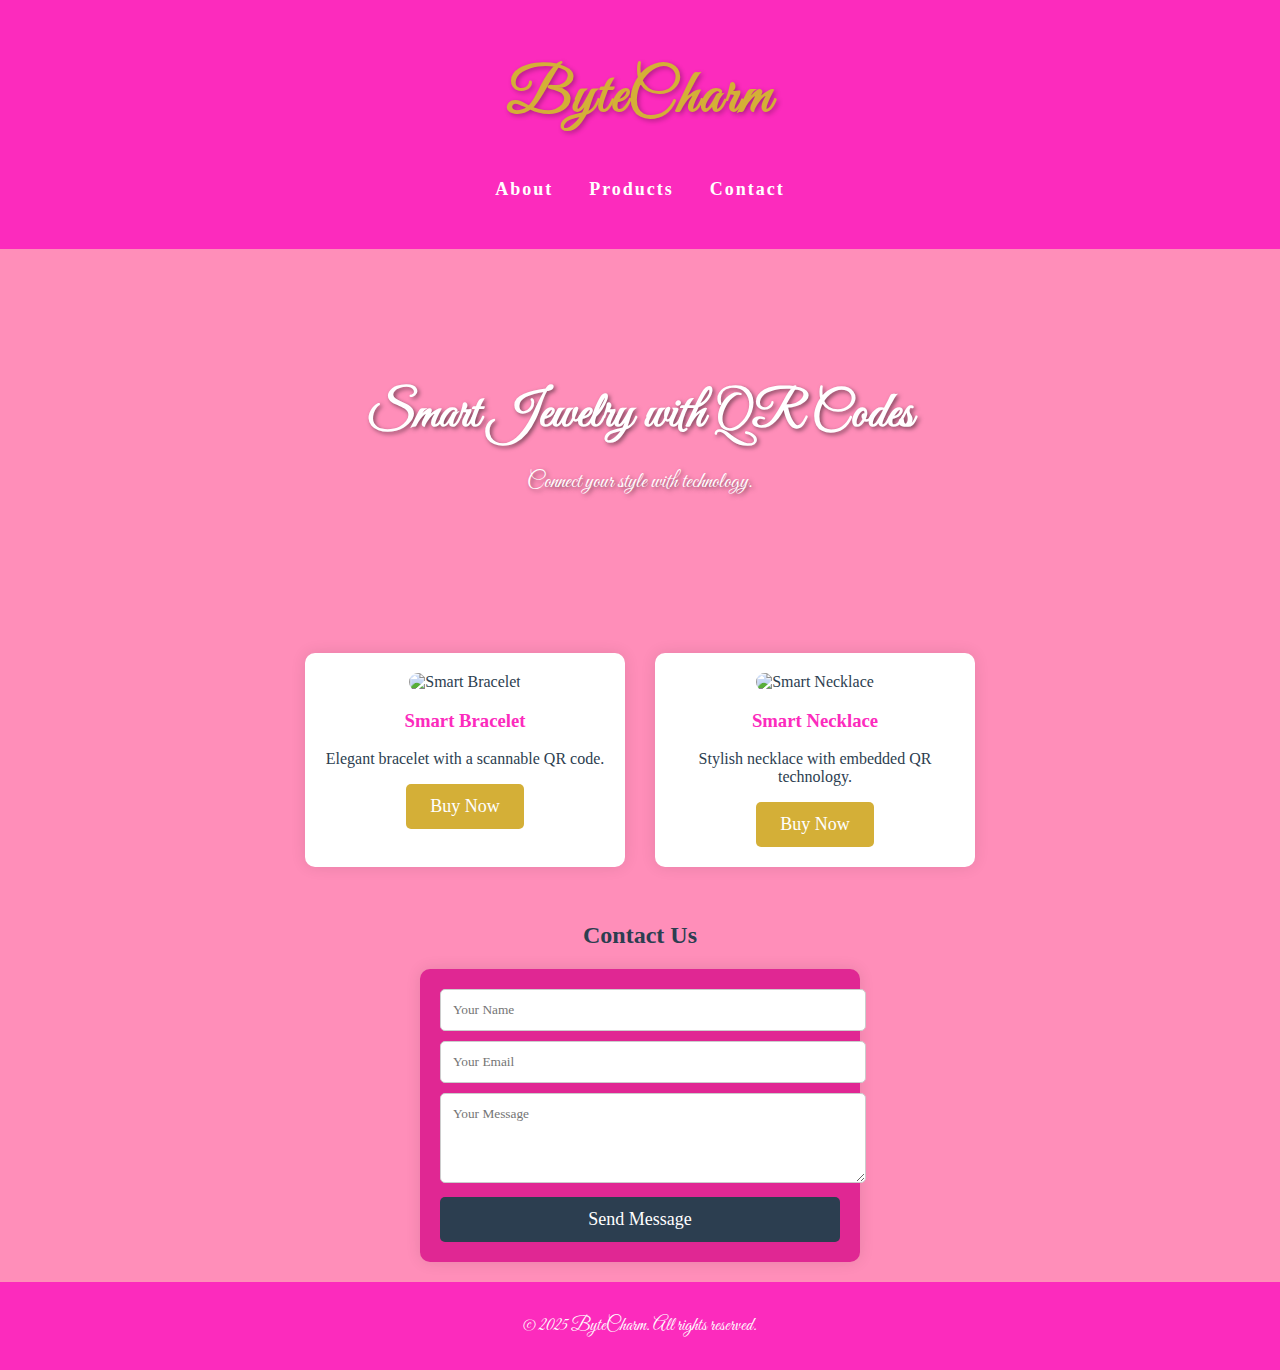
==== index.html @ 336fe4c7 "Add files via upload" ====
<!DOCTYPE html>
<html lang="en">
<head>
    <meta charset="UTF-8">
    <meta name="viewport" content="width=device-width, initial-scale=1.0">
    <title>ByteCharm - Smart Jewelry</title>
    <link rel="stylesheet" href="style.css">
</head>
<body>

    <header>
        <h1>ByteCharm</h1>
        <nav>
            <ul>
                <li><a href="about.html" target="_blank">About</a></li>
                <li><a href="#products">Products</a></li>
                <li><a href="#contact">Contact</a></li>
            </ul>
        </nav>
    </header>

    <section class="hero">
        <h1>Smart Jewelry with QR Codes</h1>
        <p>Connect your style with technology.</p>
    </section>

    <section id="products" class="products">
        <div class="product">
            <img src="https://source.unsplash.com/300x300/?bracelet" alt="Smart Bracelet">
            <h3>Smart Bracelet</h3>
            <p>Elegant bracelet with a scannable QR code.</p>
            <button>Buy Now</button>
        </div>
        <div class="product">
            <img src="https://source.unsplash.com/300x300/?necklace" alt="Smart Necklace">
            <h3>Smart Necklace</h3>
            <p>Stylish necklace with embedded QR technology.</p>
            <button>Buy Now</button>
        </div>
    </section>

    <section id="contact">
        <h2>Contact Us</h2>
        <form>
            <input type="text" placeholder="Your Name" required>
            <input type="email" placeholder="Your Email" required>
            <textarea placeholder="Your Message" rows="4"></textarea>
            <button class="submit-btn">Send Message</button>
        </form>
    </section>

    <footer>
        <p>&copy; 2025 ByteCharm. All rights reserved.</p>
    </footer>

</body>
</html>
---- style.css ----
@import url('https://fonts.googleapis.com/css2?family=Great+Vibes&display=swap');
/* General Styles */
body {
    font-family: 'Poppins', sans-serif;
    margin: 0;
    padding: 0;
    text-align: center;
    background-color: #f9f9f9;
    color: #333;
}

/* Header */
header {
    background-color: #2C3E50;
    color: white;
    padding: 20px;
    font-size: 24px;
}

nav ul {
    list-style-type: none;
    padding: 0;
}

nav ul li {
    display: inline;
    margin: 0 15px;
}

nav a {
    color: white;
    text-decoration: none;
    font-weight: bold;
}

/* Hero Section */
.hero {
    background: url('https://source.unsplash.com/1600x900/?jewelry') no-repeat center;
    background-size: cover;
    color: white;
    padding: 80px 20px;
    text-shadow: 2px 2px 4px rgba(0, 0, 0, 0.5);
}

.hero h1 {
    font-size: 40px;
    margin-bottom: 10px;
}

.hero p {
    font-size: 18px;
}

/* Product Cards */
.products {
    display: flex;
    flex-wrap: wrap;
    justify-content: center;
    padding: 20px;
}

.product {
    background: white;
    padding: 20px;
    margin: 15px;
    width: 250px;
    border-radius: 10px;
    box-shadow: 0 0 10px rgba(0, 0, 0, 0.1);
    text-align: center;
}

.product img {
    width: 100%;
    border-radius: 10px;
}

.product h3 {
    color: #2C3E50;
}

button {
    background-color: #E74C3C;
    color: white;
    padding: 10px 20px;
    border: none;
    cursor: pointer;
    border-radius: 5px;
    font-size: 16px;
}

button:hover {
    background-color: #C0392B;
}

/* Contact Form */
form {
    max-width: 400px;
    margin: auto;
    background: white;
    padding: 20px;
    border-radius: 10px;
    box-shadow: 0 0 10px rgba(0, 0, 0, 0.1);
}

input, textarea {
    width: 100%;
    margin-bottom: 10px;
    padding: 10px;
    border: 1px solid #ccc;
    border-radius: 5px;
}

button.submit-btn {
    width: 100%;
    background-color: #2C3E50;
}

/* Footer */
footer {
    background-color: #2C3E50;
    color: white;
    padding: 10px;
    margin-top: 20px;
}
/* Fade-in animation */
@keyframes fadeIn {
    from {
        opacity: 0;
        transform: translateY(20px);
    }
    to {
        opacity: 1;
        transform: translateY(0);
    }
}

/* Scale animation for buttons */
@keyframes buttonHover {
    0% {
        transform: scale(1);
    }
    50% {
        transform: scale(1.1);
    }
    100% {
        transform: scale(1);
    }
}

/* Apply fade-in animation to sections */
.hero, .products, #contact {
    animation: fadeIn 1.5s ease-in-out;
}

/* Smooth hover effect for buttons */
button {
    transition: background-color 0.3s ease, transform 0.3s ease;
}

button:hover {
    background-color: #C0392B;
    animation: buttonHover 0.4s ease-in-out;
}

/* Add a hover animation for product cards */
.product {
    transition: transform 0.3s ease-in-out, box-shadow 0.3s ease-in-out;
}

.product:hover {
    transform: translateY(-10px);
    box-shadow: 0 10px 20px rgba(0, 0, 0, 0.2);
}

/* Slide-in effect for header */
header {
    animation: fadeIn 1s ease-in-out;
}

/* Floating effect for hero text */
.hero h1 {
    animation: floatText 3s infinite alternate ease-in-out;
}

@keyframes floatText {
    from {
        transform: translateY(0);
    }
    to {
        transform: translateY(-5px);
    }
}
/* Import a cursive font from Google Fonts */
@import url('https://fonts.googleapis.com/css2?family=Great+Vibes&family=Playfair+Display:wght@400;700&display=swap');

/* Classy color scheme */
:root {
    --primary-color: #fc2bbd; /* Elegant dark blue */
    --accent-color: #D4AF37; /* Gold */
    --background-color: #ff8eb9; /* Soft cream */
    --text-color: #2C3E50; /* Dark text */
}

/* Apply background and font styles */
body {
    font-family: 'Playfair Display', serif;
    background-color: var(--background-color);
    color: var(--text-color);
    margin: 0;
    padding: 0;
    text-align: center;
}

/* Header */
header {
    background-color: var(--primary-color);
    color: white;
    padding: 20px;
    font-size: 24px;
    font-family: 'Great Vibes', cursive;
    letter-spacing: 2px;
}

/* Navigation */
nav ul {
    list-style-type: none;
    padding: 0;
}

nav ul li {
    display: inline;
    margin: 0 15px;
}

nav a {
    color: white;
    text-decoration: none;
    font-weight: bold;
    font-size: 18px;
    font-family: 'Playfair Display', serif;
}

/* Hero Section */
.hero {
    background: url('https://source.unsplash.com/1600x900/?luxury,jewelry') no-repeat center;
    background-size: cover;
    color: white;
    padding: 100px 20px;
    text-shadow: 2px 2px 4px rgba(0, 0, 0, 0.5);
    font-family: 'Great Vibes', cursive;
}

.hero h1 {
    font-size: 50px;
    margin-bottom: 10px;
}

.hero p {
    font-size: 22px;
}

/* Product Cards */
.products {
    display: flex;
    flex-wrap: wrap;
    justify-content: center;
    padding: 20px;
}

.product {
    background: white;
    padding: 20px;
    margin: 15px;
    width: 280px;
    border-radius: 10px;
    box-shadow: 0 0 15px rgba(0, 0, 0, 0.1);
    text-align: center;
    font-family: 'Playfair Display', serif;
}

.product img {
    width: 100%;
    border-radius: 10px;
}

.product h3 {
    color: var(--primary-color);
}

/* Elegant Gold Buttons */
button {
    background-color: var(--accent-color);
    color: white;
    padding: 12px 24px;
    border: none;
    cursor: pointer;
    border-radius: 5px;
    font-size: 18px;
    font-family: 'Playfair Display', serif;
    transition: 0.3s;
}

button:hover {
    background-color: #d684aa; /* Darker gold */
}

/* Contact Form */
form {
    max-width: 400px;
    margin: auto;
    background: rgb(224, 39, 147);
    padding: 20px;
    border-radius: 10px;
    box-shadow: 0 0 15px rgba(0, 0, 0, 0.1);
}

input, textarea {
    width: 100%;
    margin-bottom: 10px;
    padding: 12px;
    border: 1px solid #ccc;
    border-radius: 5px;
    font-family: 'Playfair Display', serif;
}

/* Footer */
footer {
    background-color: var(--primary-color);
    color: rgb(229, 255, 0);
    padding: 10px;
    margin-top: 20px;
    font-family: 'Dancing Script', cursive;
    font-size: 48px;
}

/* Animations */
@keyframes fadeIn {
    from {
        opacity: 0;
        transform: translateY(20px);
    }
    to {
        opacity: 1;
        transform: translateY(0);
    }
}

.hero, .products, #contact {
    animation: fadeIn 1.5s ease-in-out;
}
header h1 {
    font-family: 'Great Vibes', cursive;  /* This makes it cursive */
    font-size: 60px;  /* Bigger, more elegant */
    font-weight: bold;
    letter-spacing: 2px;
    color: var(--accent-color); /* Gold */
    text-shadow: 2px 2px 5px rgba(0, 0, 0, 0.3); /* Soft shadow */
}
/* About Page Styling */
.about-content {
    max-width: 800px;
    margin: 50px auto;
    padding: 20px;
    background: white;
    border-radius: 10px;
    box-shadow: 0 0 15px rgba(0, 0, 0, 0.1);
    text-align: center;
    font-family: 'Playfair Display', serif;
    animation: fadeIn 1.5s ease-in-out;
}

.about-content h2 {
    font-family: 'Great Vibes', cursive;
    font-size: 36px;
    color: var(--accent-color); /* Gold */
    margin-bottom: 10px;
}

.about-content p {
    font-size: 18px;
    color: var(--text-color);
    line-height: 1.6;
}

/* Add a subtle divider */
.about-content hr {
    border: 1px solid var(--accent-color);
    width: 50%;
    margin: 20px auto;
}

/* Footer Styling */
footer {
    background-color: var(--primary-color);
    color: white;
    text-align: center;
    padding: 15px;
    font-size: 18px;
    font-family: 'Great Vibes', cursive;
}

/* Button Styling */
.back-button {
    display: inline-block;
    margin-top: 20px;
    padding: 12px 24px;
    background: var(--accent-color);
    color: white;
    text-decoration: none;
    border-radius: 5px;
    font-size: 18px;
    font-family: 'Playfair Display', serif;
    transition: 0.3s;
}

.back-button:hover {
    background: #B8860B;
}
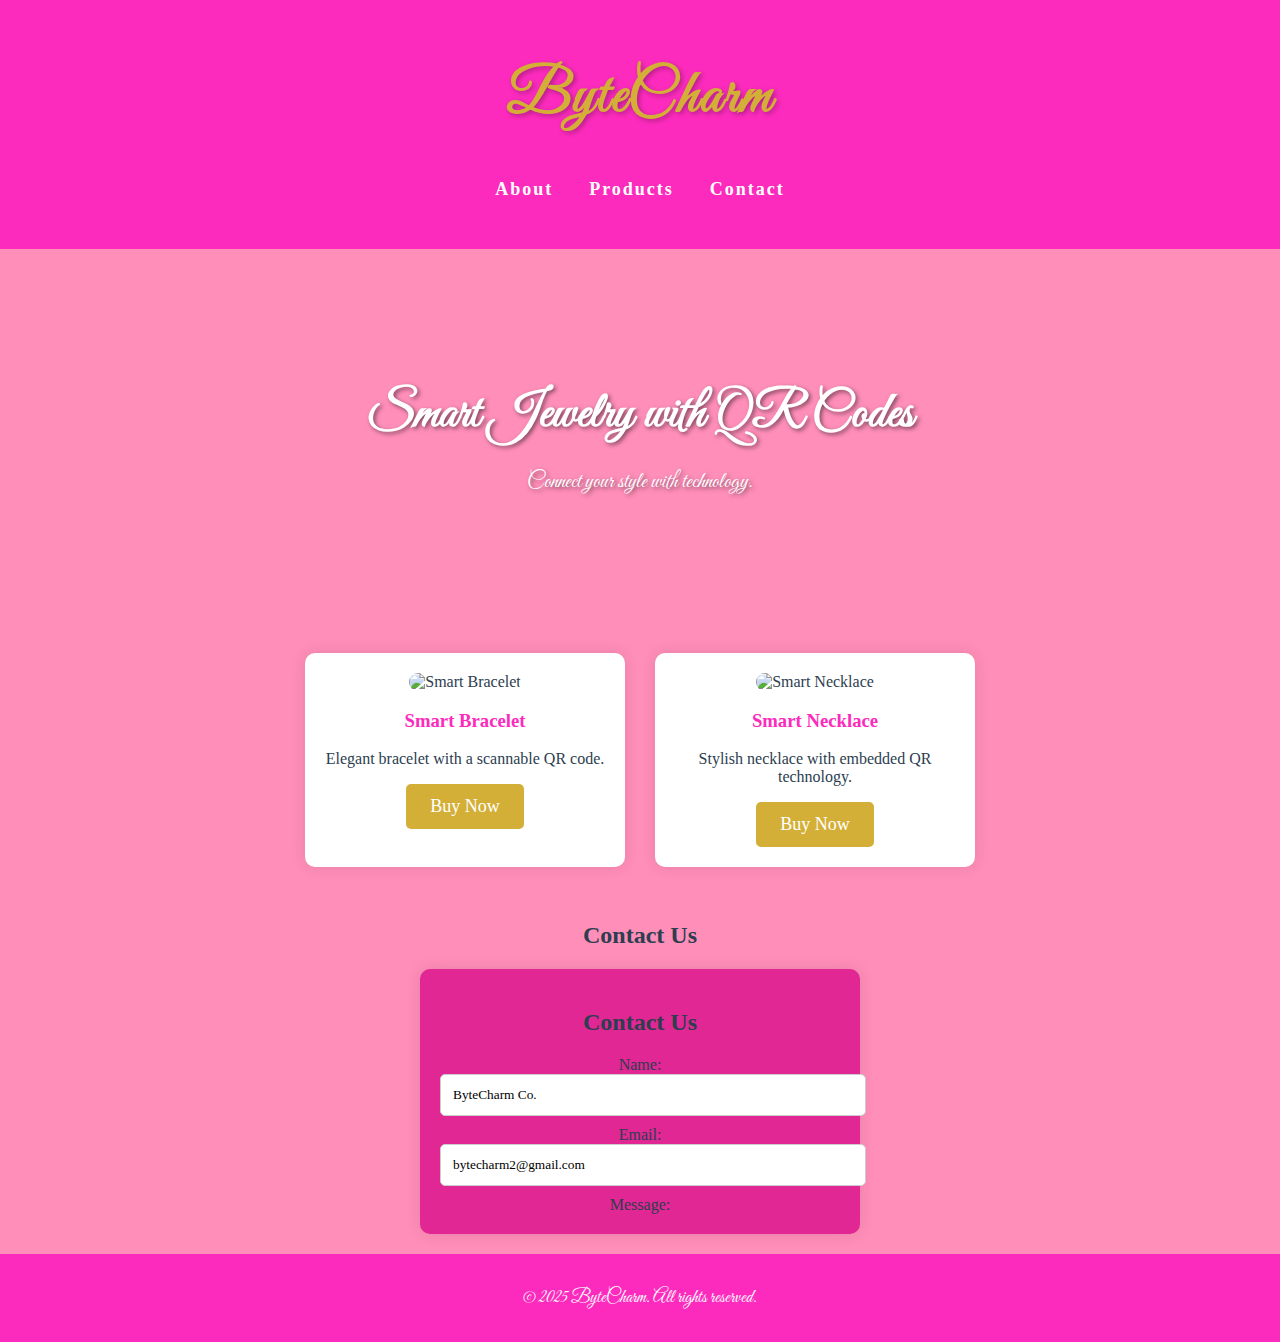
==== commit 658dc9b6: "Add files via upload" ====
--- a/index.html
+++ b/index.html
@@ -42,10 +42,18 @@
     <section id="contact">
         <h2>Contact Us</h2>
         <form>
-            <input type="text" placeholder="Your Name" required>
-            <input type="email" placeholder="Your Email" required>
-            <textarea placeholder="Your Message" rows="4"></textarea>
-            <button class="submit-btn">Send Message</button>
+            <section id="contact">
+                <h2>Contact Us</h2>
+                <form action="mailto:bytecharm2@gmail.com" method="post" enctype="text/plain">
+                    <label for="name">Name:</label>
+                    <input type="text" id="name" name="name" value="ByteCharm Co." readonly>
+                    
+                    <label for="email">Email:</label>
+                    <input type="email" id="email" name="email" value="bytecharm2@gmail.com" readonly>
+                    
+                    <label for="message">Message:</label>
+                </form>
+            </section>            
         </form>
     </section>
 
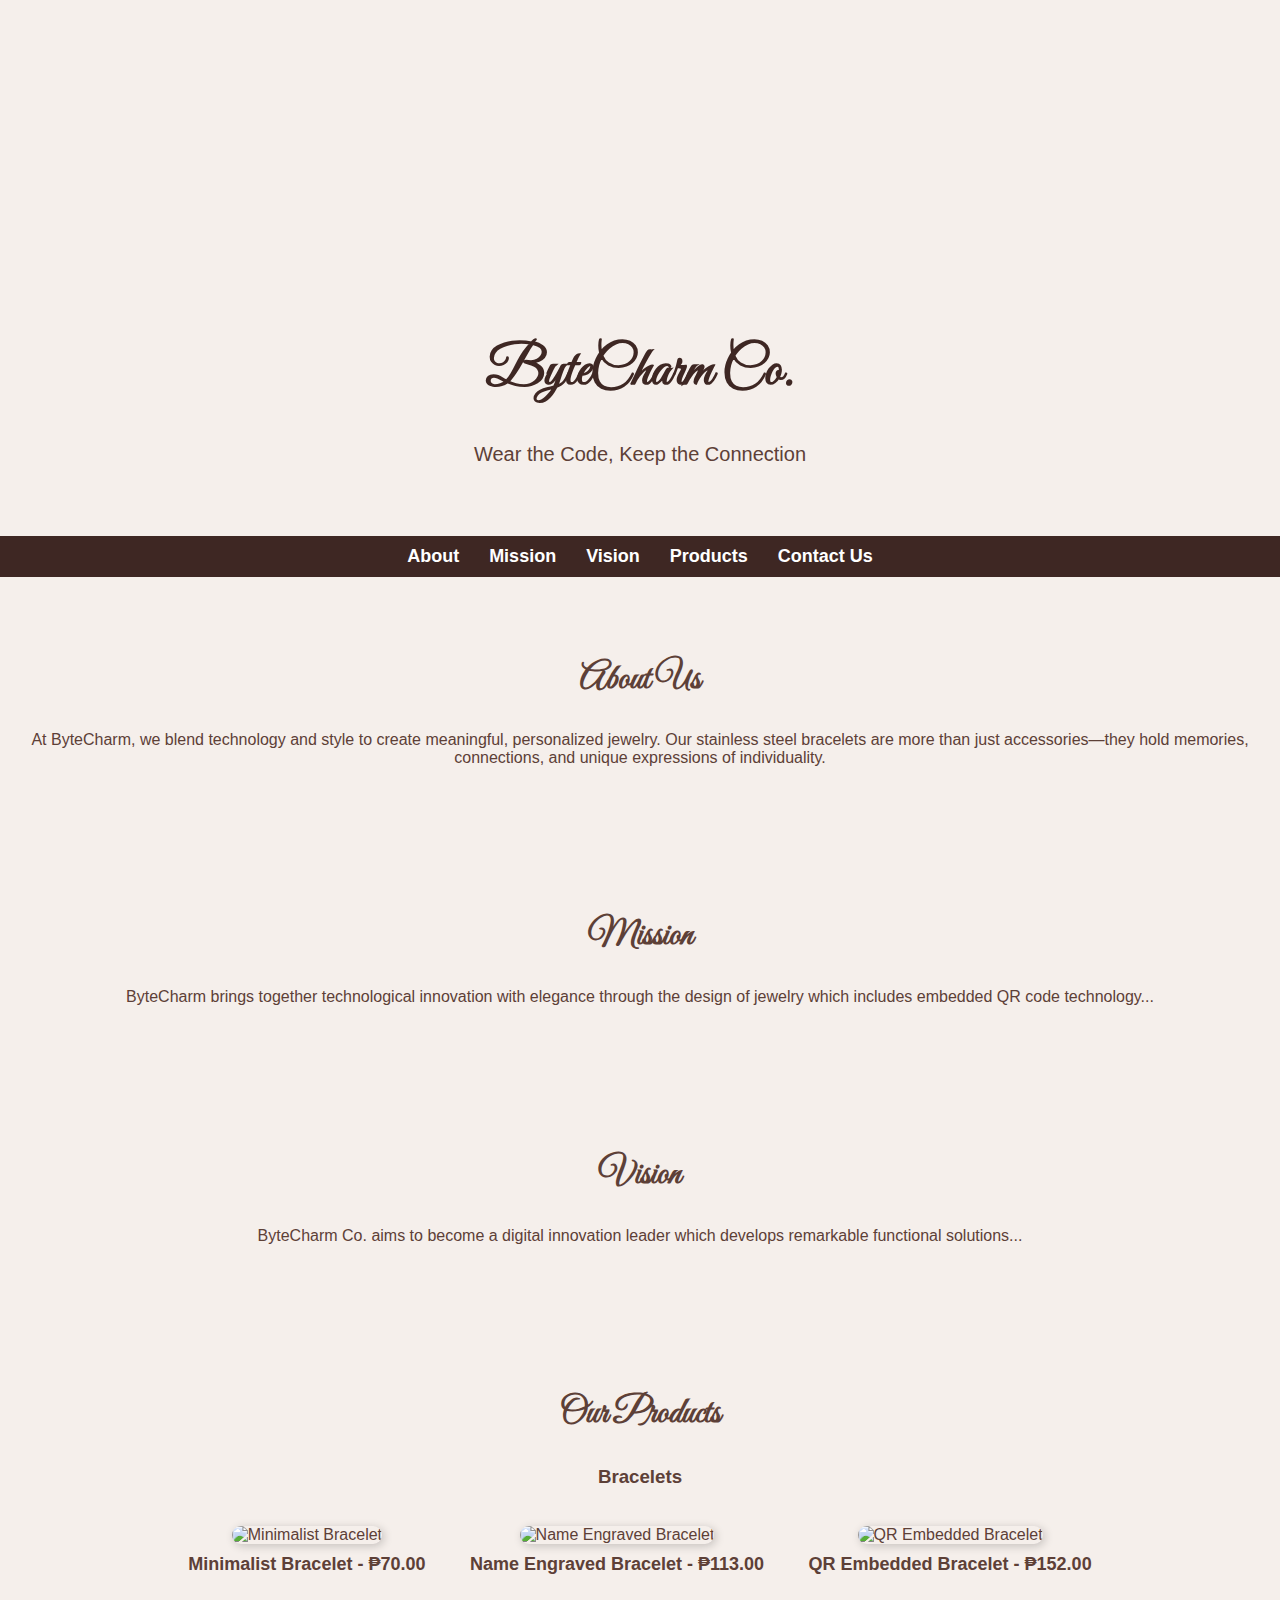
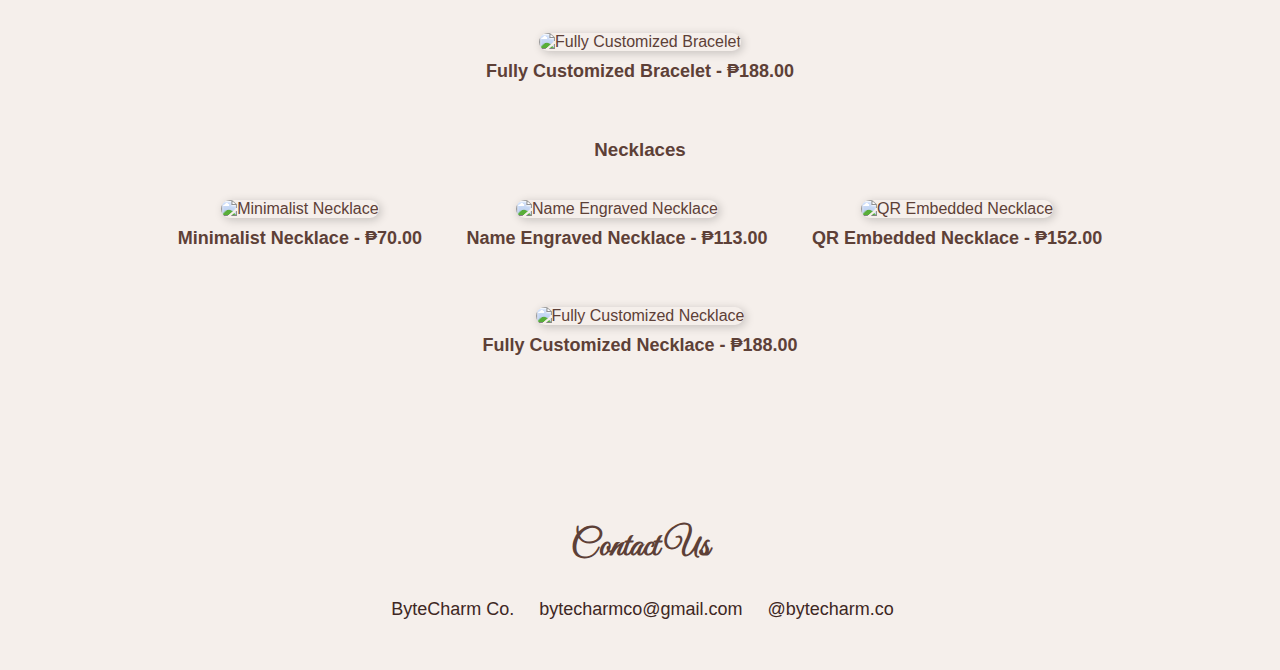
==== commit 630a4f0e: "Add files via upload" ====
--- a/index.html
+++ b/index.html
@@ -3,63 +3,102 @@
 <head>
     <meta charset="UTF-8">
     <meta name="viewport" content="width=device-width, initial-scale=1.0">
-    <title>ByteCharm - Smart Jewelry</title>
+    <title>ByteCharm Co.</title>
     <link rel="stylesheet" href="style.css">
+    <link href="https://fonts.googleapis.com/css2?family=Great+Vibes&display=swap" rel="stylesheet">
+    <script src="https://kit.fontawesome.com/a076d05399.js" crossorigin="anonymous"></script>
 </head>
 <body>
 
-    <header>
-        <h1>ByteCharm</h1>
-        <nav>
-            <ul>
-                <li><a href="about.html" target="_blank">About</a></li>
-                <li><a href="#products">Products</a></li>
-                <li><a href="#contact">Contact</a></li>
-            </ul>
-        </nav>
-    </header>
+    <header></header> <!-- Header is now only the background image -->
 
-    <section class="hero">
-        <h1>Smart Jewelry with QR Codes</h1>
-        <p>Connect your style with technology.</p>
+    <section id="intro">
+        <h1 class="company-name">ByteCharm Co.</h1>
+        <p class="tagline">Wear the Code, Keep the Connection</p>
     </section>
 
-    <section id="products" class="products">
-        <div class="product">
-            <img src="https://source.unsplash.com/300x300/?bracelet" alt="Smart Bracelet">
-            <h3>Smart Bracelet</h3>
-            <p>Elegant bracelet with a scannable QR code.</p>
-            <button>Buy Now</button>
+    <nav>
+        <ul>
+            <li><a href="#about">About</a></li>
+            <li><a href="#mission">Mission</a></li>
+            <li><a href="#vision">Vision</a></li>
+            <li><a href="#products">Products</a></li>
+            <li><a href="#contact">Contact Us</a></li>
+        </ul>
+    </nav>
+    
+    <section id="about">
+        <h2>About Us</h2>
+        <p>At ByteCharm, we blend technology and style to create meaningful, personalized jewelry. Our stainless steel bracelets are more than just accessories—they hold memories, connections, and unique expressions of individuality.</p>
+    </section>
+    
+    <section id="mission">
+        <h2>Mission</h2>
+        <p>ByteCharm brings together technological innovation with elegance through the design of jewelry which includes embedded QR code technology...</p>
+    </section>
+    
+    <section id="vision">
+        <h2>Vision</h2>
+        <p>ByteCharm Co. aims to become a digital innovation leader which develops remarkable functional solutions...</p>
+    </section>
+    
+    <section id="products">
+        <h2>Our Products</h2>
+        
+        <div class="product-category">
+            <h3>Bracelets</h3>
+            <div class="product-grid">
+                <div class="product">
+                    <img src="Bracelet 1.png" alt="Minimalist Bracelet">
+                    <p>Minimalist Bracelet - ₱70.00</p>
+                </div>
+                <div class="product">
+                    <img src="Bracelet 2.png" alt="Name Engraved Bracelet">
+                    <p>Name Engraved Bracelet - ₱113.00</p>
+                </div>
+                <div class="product">
+                    <img src="Bracelet 3.png" alt="QR Embedded Bracelet">
+                    <p>QR Embedded Bracelet - ₱152.00</p>
+                </div>
+                <div class="product">
+                    <img src="Bracelet 4.png" alt="Fully Customized Bracelet">
+                    <p>Fully Customized Bracelet - ₱188.00</p>
+                </div>
+            </div>
         </div>
-        <div class="product">
-            <img src="https://source.unsplash.com/300x300/?necklace" alt="Smart Necklace">
-            <h3>Smart Necklace</h3>
-            <p>Stylish necklace with embedded QR technology.</p>
-            <button>Buy Now</button>
+    
+        <div class="product-category">
+            <h3>Necklaces</h3>
+            <div class="product-grid">
+                <div class="product">
+                    <img src="Necklace 5.png" alt="Minimalist Necklace">
+                    <p>Minimalist Necklace - ₱70.00</p>
+                </div>
+                <div class="product">
+                    <img src="Necklace 6.png" alt="Name Engraved Necklace">
+                    <p>Name Engraved Necklace - ₱113.00</p>
+                </div>
+                <div class="product">
+                    <img src="Necklace 7.png" alt="QR Embedded Necklace">
+                    <p>QR Embedded Necklace - ₱152.00</p>
+                </div>
+                <div class="product">
+                    <img src="Necklace 8.png" alt="Fully Customized Necklace">
+                    <p>Fully Customized Necklace - ₱188.00</p>
+                </div>
+            </div>
+        </div>
+    </section>
+    
+    
+    <section id="contact">
+        <h2>Contact Us</h2>
+        <div class="social-icons">
+            <a href="#"><i class="fab fa-facebook"></i> ByteCharm Co.</a>
+            <a href="#"><i class="fas fa-envelope"></i> bytecharmco@gmail.com</a>
+            <a href="#"><i class="fab fa-instagram"></i> @bytecharm.co</a>
         </div>
     </section>
 
-    <section id="contact">
-        <h2>Contact Us</h2>
-        <form>
-            <section id="contact">
-                <h2>Contact Us</h2>
-                <form action="mailto:bytecharm2@gmail.com" method="post" enctype="text/plain">
-                    <label for="name">Name:</label>
-                    <input type="text" id="name" name="name" value="ByteCharm Co." readonly>
-                    
-                    <label for="email">Email:</label>
-                    <input type="email" id="email" name="email" value="bytecharm2@gmail.com" readonly>
-                    
-                    <label for="message">Message:</label>
-                </form>
-            </section>            
-        </form>
-    </section>
-
-    <footer>
-        <p>&copy; 2025 ByteCharm. All rights reserved.</p>
-    </footer>
-
 </body>
 </html>
--- a/style.css
+++ b/style.css
@@ -1,336 +1,122 @@
-@import url('https://fonts.googleapis.com/css2?family=Great+Vibes&display=swap');
 /* General Styles */
 body {
     font-family: 'Poppins', sans-serif;
-    margin: 0;
-    padding: 0;
-    text-align: center;
-    background-color: #f9f9f9;
-    color: #333;
-}
-
-/* Header */
-header {
-    background-color: #2C3E50;
-    color: white;
-    padding: 20px;
-    font-size: 24px;
-}
-
-nav ul {
-    list-style-type: none;
-    padding: 0;
-}
-
-nav ul li {
-    display: inline;
-    margin: 0 15px;
-}
-
-nav a {
-    color: white;
-    text-decoration: none;
-    font-weight: bold;
-}
-
-/* Hero Section */
-.hero {
-    background: url('https://source.unsplash.com/1600x900/?jewelry') no-repeat center;
-    background-size: cover;
-    color: white;
-    padding: 80px 20px;
-    text-shadow: 2px 2px 4px rgba(0, 0, 0, 0.5);
-}
-
-.hero h1 {
-    font-size: 40px;
-    margin-bottom: 10px;
-}
-
-.hero p {
-    font-size: 18px;
-}
-
-/* Product Cards */
-.products {
-    display: flex;
-    flex-wrap: wrap;
-    justify-content: center;
-    padding: 20px;
-}
-
-.product {
-    background: white;
-    padding: 20px;
-    margin: 15px;
-    width: 250px;
-    border-radius: 10px;
-    box-shadow: 0 0 10px rgba(0, 0, 0, 0.1);
-    text-align: center;
-}
-
-.product img {
-    width: 100%;
-    border-radius: 10px;
-}
-
-.product h3 {
-    color: #2C3E50;
-}
-
-button {
-    background-color: #E74C3C;
-    color: white;
-    padding: 10px 20px;
-    border: none;
-    cursor: pointer;
-    border-radius: 5px;
-    font-size: 16px;
-}
-
-button:hover {
-    background-color: #C0392B;
-}
-
-/* Contact Form */
-form {
-    max-width: 400px;
-    margin: auto;
-    background: white;
-    padding: 20px;
-    border-radius: 10px;
-    box-shadow: 0 0 10px rgba(0, 0, 0, 0.1);
-}
-
-input, textarea {
-    width: 100%;
-    margin-bottom: 10px;
-    padding: 10px;
-    border: 1px solid #ccc;
-    border-radius: 5px;
-}
-
-button.submit-btn {
-    width: 100%;
-    background-color: #2C3E50;
-}
-
-/* Footer */
-footer {
-    background-color: #2C3E50;
-    color: white;
-    padding: 10px;
-    margin-top: 20px;
-}
-/* Fade-in animation */
-@keyframes fadeIn {
-    from {
-        opacity: 0;
-        transform: translateY(20px);
-    }
-    to {
-        opacity: 1;
-        transform: translateY(0);
-    }
-}
-
-/* Scale animation for buttons */
-@keyframes buttonHover {
-    0% {
-        transform: scale(1);
-    }
-    50% {
-        transform: scale(1.1);
-    }
-    100% {
-        transform: scale(1);
-    }
-}
-
-/* Apply fade-in animation to sections */
-.hero, .products, #contact {
-    animation: fadeIn 1.5s ease-in-out;
-}
-
-/* Smooth hover effect for buttons */
-button {
-    transition: background-color 0.3s ease, transform 0.3s ease;
-}
-
-button:hover {
-    background-color: #C0392B;
-    animation: buttonHover 0.4s ease-in-out;
-}
-
-/* Add a hover animation for product cards */
-.product {
-    transition: transform 0.3s ease-in-out, box-shadow 0.3s ease-in-out;
-}
-
-.product:hover {
-    transform: translateY(-10px);
-    box-shadow: 0 10px 20px rgba(0, 0, 0, 0.2);
-}
-
-/* Slide-in effect for header */
-header {
-    animation: fadeIn 1s ease-in-out;
-}
-
-/* Floating effect for hero text */
-.hero h1 {
-    animation: floatText 3s infinite alternate ease-in-out;
-}
-
-@keyframes floatText {
-    from {
-        transform: translateY(0);
-    }
-    to {
-        transform: translateY(-5px);
-    }
-}
-/* Import a cursive font from Google Fonts */
-@import url('https://fonts.googleapis.com/css2?family=Great+Vibes&family=Playfair+Display:wght@400;700&display=swap');
-
-/* Classy color scheme */
-:root {
-    --primary-color: #fc2bbd; /* Elegant dark blue */
-    --accent-color: #D4AF37; /* Gold */
-    --background-color: #ff8eb9; /* Soft cream */
-    --text-color: #2C3E50; /* Dark text */
-}
-
-/* Apply background and font styles */
-body {
-    font-family: 'Playfair Display', serif;
-    background-color: var(--background-color);
-    color: var(--text-color);
+    background-color: #F5EFEB; /* Light Brown */
+    color: #5D4037; /* Dark Brown */
     margin: 0;
     padding: 0;
     text-align: center;
 }
 
-/* Header */
+/* Header - Only Background */
 header {
-    background-color: var(--primary-color);
-    color: white;
-    padding: 20px;
-    font-size: 24px;
+    background: url('logoo.png') no-repeat center/cover; /* Replace with actual logo */
+    height: 250px;
+}
+
+/* Intro Section - Company Name & Tagline */
+#intro {
+    padding: 50px 20px;
+}
+
+.company-name {
     font-family: 'Great Vibes', cursive;
-    letter-spacing: 2px;
+    font-size: 55px;
+    color: #3E2723; /* Dark Brown */
+}
+
+.tagline {
+    font-size: 20px;
+    color: #5D4037;
 }
 
 /* Navigation */
+nav {
+    background-color: #3E2723; /* Dark Brown */
+    padding: 10px 0;
+    position: sticky;
+    top: 0;
+    width: 100%;
+    z-index: 1000;
+}
+
 nav ul {
-    list-style-type: none;
+    list-style: none;
     padding: 0;
+    margin: 0;
+    display: flex;
+    justify-content: center;
 }
 
 nav ul li {
-    display: inline;
     margin: 0 15px;
 }
 
-nav a {
+nav ul li a {
+    text-decoration: none;
     color: white;
-    text-decoration: none;
     font-weight: bold;
     font-size: 18px;
-    font-family: 'Playfair Display', serif;
 }
 
-/* Hero Section */
-.hero {
-    background: url('https://source.unsplash.com/1600x900/?luxury,jewelry') no-repeat center;
-    background-size: cover;
-    color: white;
-    padding: 100px 20px;
-    text-shadow: 2px 2px 4px rgba(0, 0, 0, 0.5);
-    font-family: 'Great Vibes', cursive;
+nav ul li a:hover {
+    color: #D7CCC8; /* Light Brown */
 }
 
-.hero h1 {
-    font-size: 50px;
-    margin-bottom: 10px;
+/* Sections */
+section {
+    padding: 50px 20px;
 }
 
-.hero p {
-    font-size: 22px;
+h2 {
+    font-family: 'Great Vibes', cursive;
+    font-size: 36px;
+    color: #5D4037; /* Dark Brown */
 }
 
-/* Product Cards */
-.products {
-    display: flex;
-    flex-wrap: wrap;
-    justify-content: center;
-    padding: 20px;
-}
-
+/* Products */
 .product {
-    background: white;
-    padding: 20px;
-    margin: 15px;
-    width: 280px;
-    border-radius: 10px;
-    box-shadow: 0 0 15px rgba(0, 0, 0, 0.1);
+    display: inline-block;
+    margin: 20px;
     text-align: center;
-    font-family: 'Playfair Display', serif;
 }
 
 .product img {
-    width: 100%;
+    width: 200px;
+    height: auto;
     border-radius: 10px;
+    box-shadow: 2px 2px 10px rgba(0, 0, 0, 0.2);
 }
 
-.product h3 {
-    color: var(--primary-color);
+.product p {
+    font-size: 18px;
+    font-weight: bold;
+    margin-top: 10px;
 }
 
-/* Elegant Gold Buttons */
-button {
-    background-color: var(--accent-color);
-    color: white;
-    padding: 12px 24px;
-    border: none;
-    cursor: pointer;
-    border-radius: 5px;
-    font-size: 18px;
-    font-family: 'Playfair Display', serif;
-    transition: 0.3s;
+/* Contact Us */
+.social-icons {
+    display: flex;
+    justify-content: center;
+    gap: 20px;
 }
 
-button:hover {
-    background-color: #d684aa; /* Darker gold */
+.social-icons a {
+    text-decoration: none;
+    color: #3E2723;
+    font-size: 18px;
+    display: flex;
+    align-items: center;
+    gap: 5px;
 }
 
-/* Contact Form */
-form {
-    max-width: 400px;
-    margin: auto;
-    background: rgb(224, 39, 147);
-    padding: 20px;
-    border-radius: 10px;
-    box-shadow: 0 0 15px rgba(0, 0, 0, 0.1);
+.social-icons a:hover {
+    color: #795548;
 }
 
-input, textarea {
-    width: 100%;
-    margin-bottom: 10px;
-    padding: 12px;
-    border: 1px solid #ccc;
-    border-radius: 5px;
-    font-family: 'Playfair Display', serif;
-}
-
-/* Footer */
-footer {
-    background-color: var(--primary-color);
-    color: rgb(229, 255, 0);
-    padding: 10px;
-    margin-top: 20px;
-    font-family: 'Dancing Script', cursive;
-    font-size: 48px;
+/* Smooth Scrolling */
+html {
+    scroll-behavior: smooth;
 }
 
 /* Animations */
@@ -345,74 +131,6 @@
     }
 }
 
-.hero, .products, #contact {
-    animation: fadeIn 1.5s ease-in-out;
-}
-header h1 {
-    font-family: 'Great Vibes', cursive;  /* This makes it cursive */
-    font-size: 60px;  /* Bigger, more elegant */
-    font-weight: bold;
-    letter-spacing: 2px;
-    color: var(--accent-color); /* Gold */
-    text-shadow: 2px 2px 5px rgba(0, 0, 0, 0.3); /* Soft shadow */
-}
-/* About Page Styling */
-.about-content {
-    max-width: 800px;
-    margin: 50px auto;
-    padding: 20px;
-    background: white;
-    border-radius: 10px;
-    box-shadow: 0 0 15px rgba(0, 0, 0, 0.1);
-    text-align: center;
-    font-family: 'Playfair Display', serif;
-    animation: fadeIn 1.5s ease-in-out;
-}
-
-.about-content h2 {
-    font-family: 'Great Vibes', cursive;
-    font-size: 36px;
-    color: var(--accent-color); /* Gold */
-    margin-bottom: 10px;
-}
-
-.about-content p {
-    font-size: 18px;
-    color: var(--text-color);
-    line-height: 1.6;
-}
-
-/* Add a subtle divider */
-.about-content hr {
-    border: 1px solid var(--accent-color);
-    width: 50%;
-    margin: 20px auto;
-}
-
-/* Footer Styling */
-footer {
-    background-color: var(--primary-color);
-    color: white;
-    text-align: center;
-    padding: 15px;
-    font-size: 18px;
-    font-family: 'Great Vibes', cursive;
-}
-
-/* Button Styling */
-.back-button {
-    display: inline-block;
-    margin-top: 20px;
-    padding: 12px 24px;
-    background: var(--accent-color);
-    color: white;
-    text-decoration: none;
-    border-radius: 5px;
-    font-size: 18px;
-    font-family: 'Playfair Display', serif;
-    transition: 0.3s;
-}
-
-.back-button:hover {
-    background: #B8860B;
-}
+section {
+    animation: fadeIn 1s ease-in-out;
+}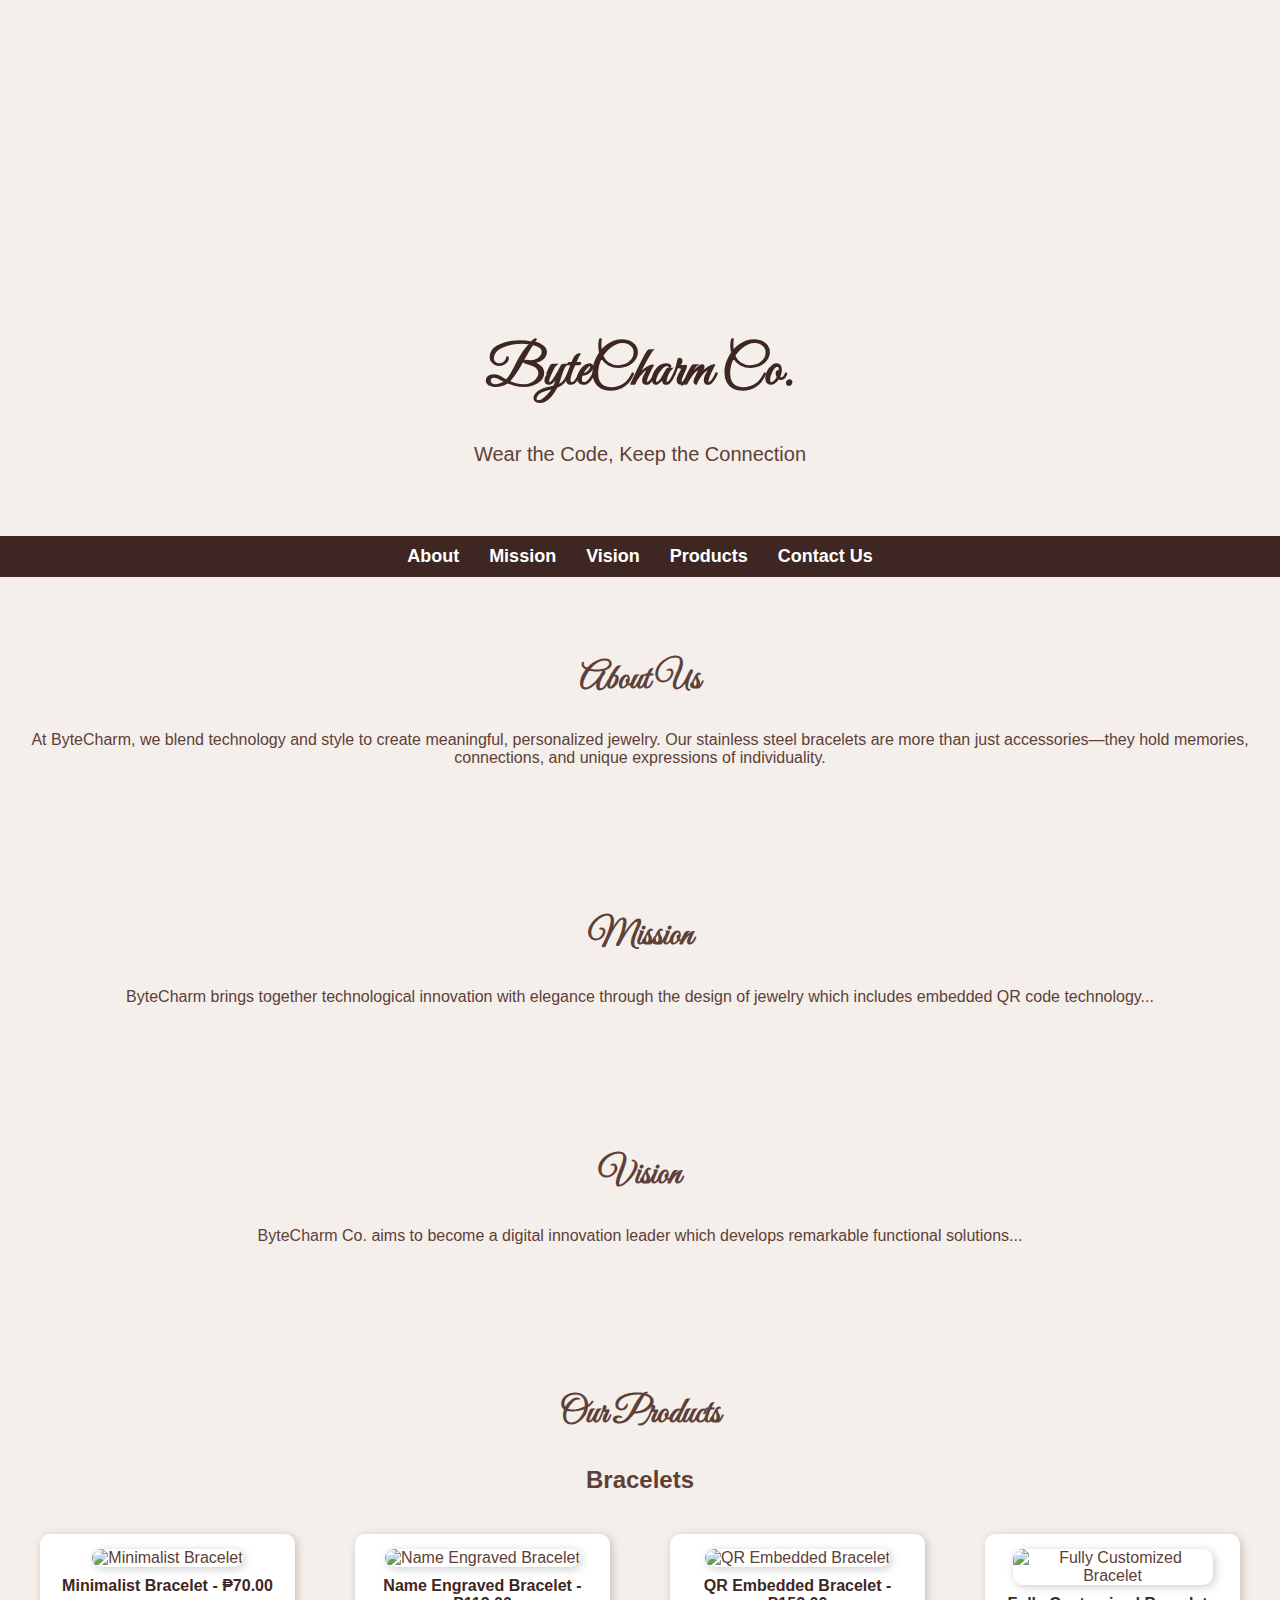
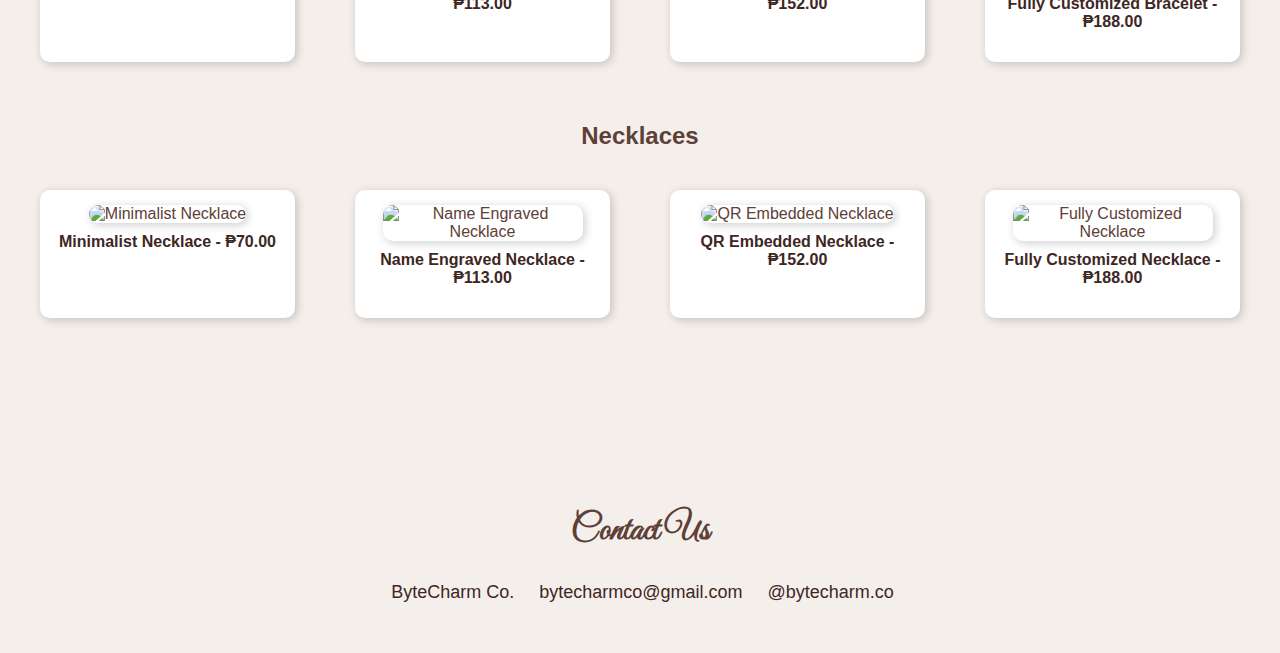
==== commit 93e098eb: "Add files via upload" ====
--- a/index.html
+++ b/index.html
@@ -49,19 +49,19 @@
             <h3>Bracelets</h3>
             <div class="product-grid">
                 <div class="product">
-                    <img src="Bracelet 1.png" alt="Minimalist Bracelet">
+                    <img src="images/bracelet1.png" alt="Minimalist Bracelet">
                     <p>Minimalist Bracelet - ₱70.00</p>
                 </div>
                 <div class="product">
-                    <img src="Bracelet 2.png" alt="Name Engraved Bracelet">
+                    <img src="images/bracelet2.png" alt="Name Engraved Bracelet">
                     <p>Name Engraved Bracelet - ₱113.00</p>
                 </div>
                 <div class="product">
-                    <img src="Bracelet 3.png" alt="QR Embedded Bracelet">
+                    <img src="images/bracelet3.png" alt="QR Embedded Bracelet">
                     <p>QR Embedded Bracelet - ₱152.00</p>
                 </div>
                 <div class="product">
-                    <img src="Bracelet 4.png" alt="Fully Customized Bracelet">
+                    <img src="images/bracelet4.png" alt="Fully Customized Bracelet">
                     <p>Fully Customized Bracelet - ₱188.00</p>
                 </div>
             </div>
@@ -71,19 +71,19 @@
             <h3>Necklaces</h3>
             <div class="product-grid">
                 <div class="product">
-                    <img src="Necklace 5.png" alt="Minimalist Necklace">
+                    <img src="images/necklace5.png" alt="Minimalist Necklace">
                     <p>Minimalist Necklace - ₱70.00</p>
                 </div>
                 <div class="product">
-                    <img src="Necklace 6.png" alt="Name Engraved Necklace">
+                    <img src="images/necklace6.png" alt="Name Engraved Necklace">
                     <p>Name Engraved Necklace - ₱113.00</p>
                 </div>
                 <div class="product">
-                    <img src="Necklace 7.png" alt="QR Embedded Necklace">
+                    <img src="images/necklace7.png" alt="QR Embedded Necklace">
                     <p>QR Embedded Necklace - ₱152.00</p>
                 </div>
                 <div class="product">
-                    <img src="Necklace 8.png" alt="Fully Customized Necklace">
+                    <img src="images/necklace8.png" alt="Fully Customized Necklace">
                     <p>Fully Customized Necklace - ₱188.00</p>
                 </div>
             </div>
--- a/style.css
+++ b/style.css
@@ -133,4 +133,54 @@
 
 section {
     animation: fadeIn 1s ease-in-out;
-}+}
+/* Product Section */
+#products {
+    padding: 50px 20px;
+    text-align: center;
+}
+
+.product-category {
+    margin-bottom: 40px;
+}
+
+.product-category h3 {
+    font-size: 24px;
+    color: #5D4037; /* Dark Brown */
+    margin-bottom: 20px;
+}
+
+/* Grid layout for products */
+.product-grid {
+    display: grid;
+    grid-template-columns: repeat(4, 1fr);
+    gap: 20px;
+    justify-content: center;
+}
+
+/* Individual product styling */
+.product {
+    background: white;
+    padding: 15px;
+    border-radius: 10px;
+    box-shadow: 2px 2px 10px rgba(0, 0, 0, 0.2);
+    transition: transform 0.3s ease-in-out;
+}
+
+.product:hover {
+    transform: scale(1.05);
+}
+
+.product img {
+    width: 100%;
+    max-width: 200px;
+    height: auto;
+    border-radius: 10px;
+}
+
+.product p {
+    font-size: 16px;
+    font-weight: bold;
+    margin-top: 10px;
+    color: #3E2723;
+}
